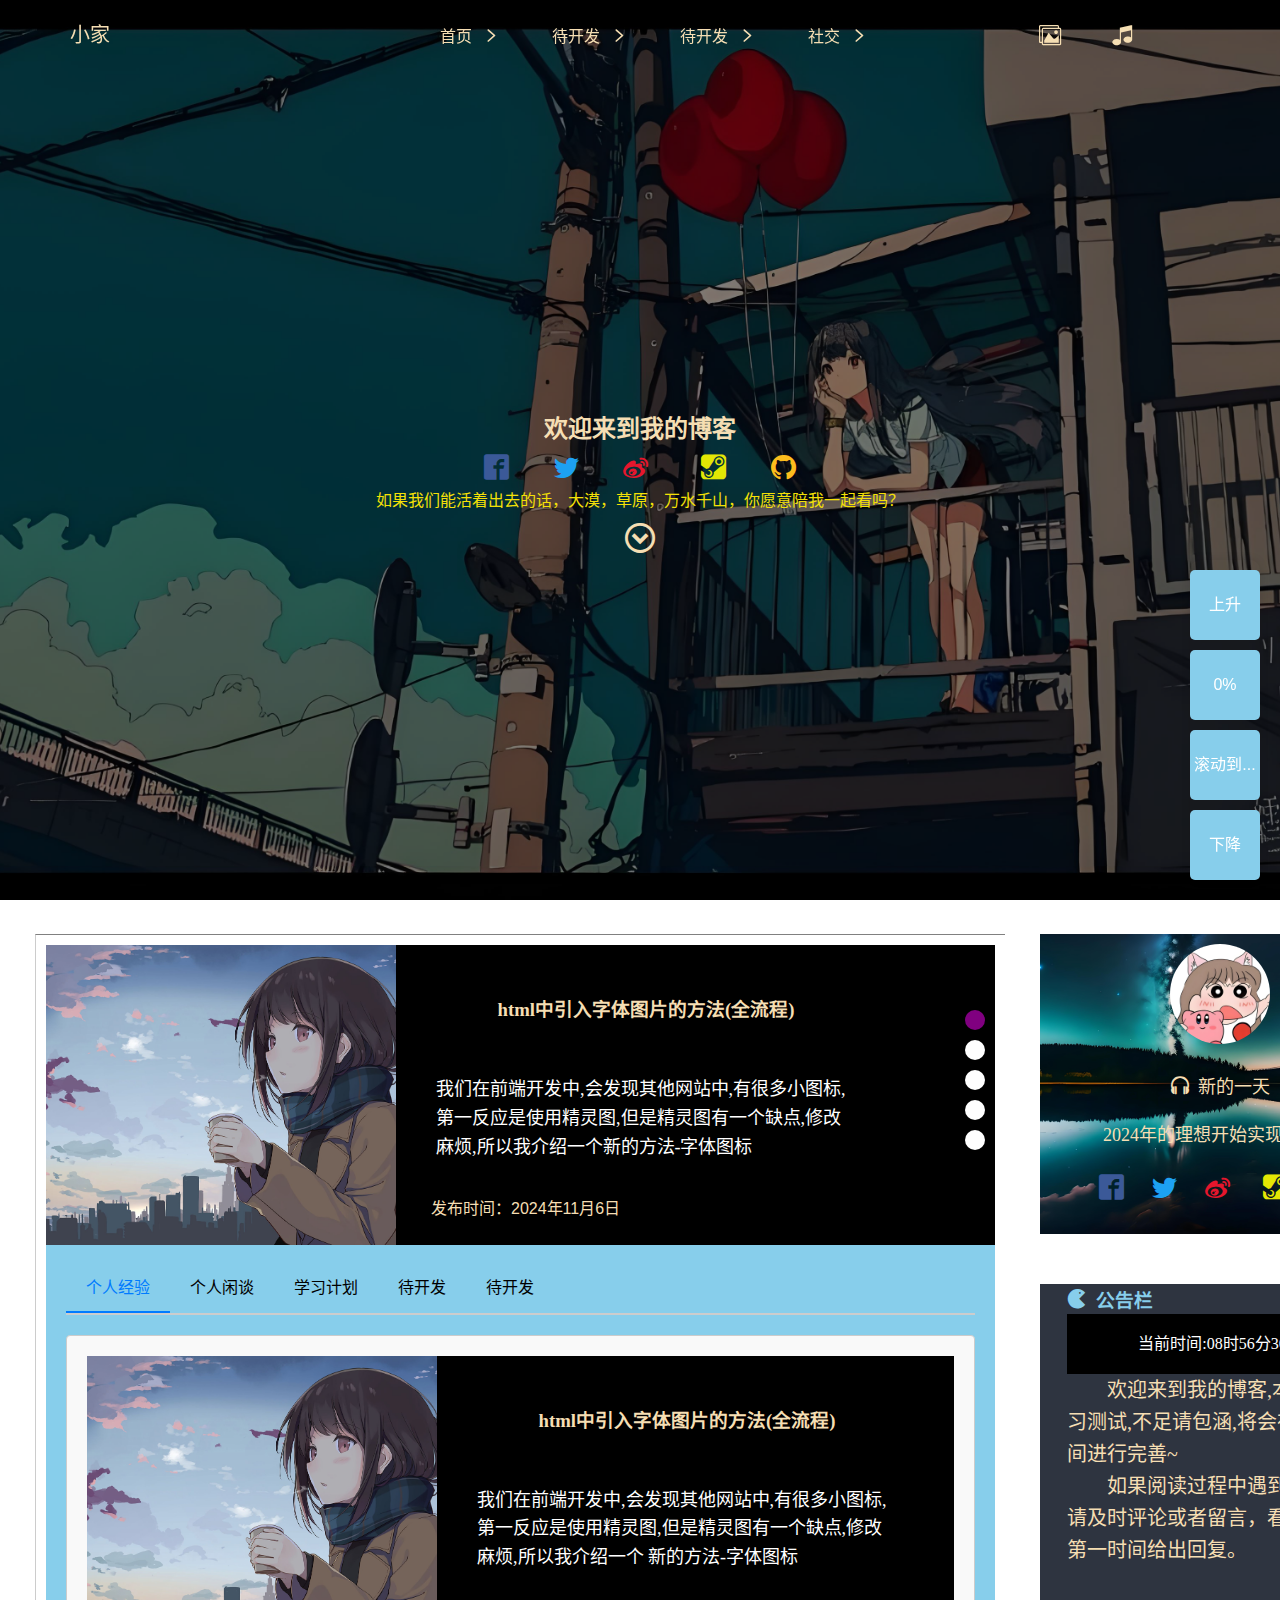
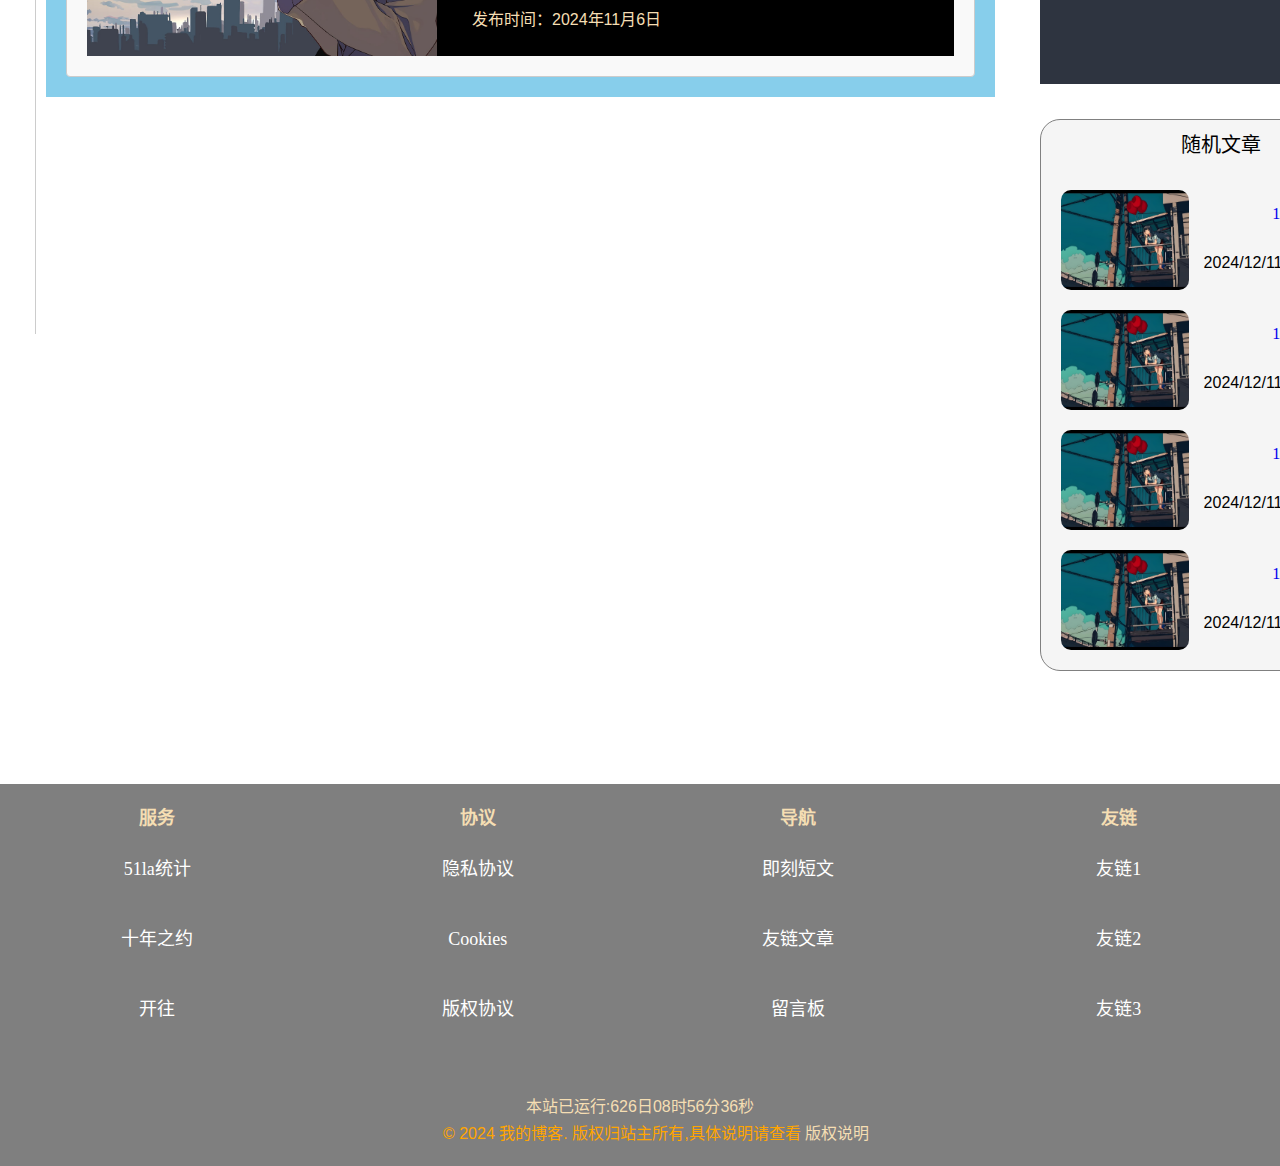
==== html/index.html @ 5d08dc05 "Add files via upload" ====
<!DOCTYPE html>
<html lang="zh-CN">

<head>
  <meta charset="UTF-8">
  <meta name="viewport" content="width=device-width, initial-scale=1.0">
  <title class="headerContent">个人博客</title>
  <link rel="stylesheet" href="/css/styles.css">
  <!-- 引入公共样式 -->
  <link rel="stylesheet" href="/css/common.css">
  <!-- 引入初始化样式 -->
  <link rel="stylesheet" href="/css/Initialize.css">
  <!-- 引入网站小图标 -->
  <link rel="icon" href="/dragon.ico">
  <style>
    .box {
      display: flex;
      width: 1100px;
      height: 300px;
      background-color: transparent;
      /* 添加了背景色以区分整个box */
      padding: 10px;
      margin-top: 50px;
      /* 确保padding不影响整体宽度 */
      box-sizing: border-box;
      /* 超过部分不显示 */
      overflow: hidden;
    }

    .content {
      width: 55%;
      /* 剩余宽度 */
      height: 100%;
      padding: 10px;
      box-sizing: border-box;
      background: rgba(255, 255, 255, 0.3);
      /* 添加了背景色以区分内容区域 */
      border-left: 1px solid #ccc;
      /* 添加左边框以分隔图片和内容 */
    }

    .content-header {
      font-size: 1.5em;
      font-weight: bold;
      margin: 20px 0;
      text-align: center;
    }

    .content-text {
      font-size: 1em;
      line-height: 1.5;
      margin: 35px 0;
    }

    .content-time {
      font-size: 15px;
      color: wheat;
    }

    /* 中心区域 */
    .main {
      margin: 0 20px;
      height: 1000px;
    }

    /* 左侧内容区域 */
    .main .content {
      float: left;
      width: 970px;
      /* background-color: skyblue; */
      border-top: 1px solid gray;
      margin: 50px 15px;
    }

    /* 轮播图样式 */
    .content .banner {
      position: relative;
      height: 300px;
      background-color: black;
    }

    /* tab栏切换 */
    .select_item {
      height: 300px;
      background-color: skyblue;
    }

    .select_item .item {
      height: 50px;
      background-color: pink;
    }

    .select_item .item_content {
      position: absolute;
      height: 250px;
      background-color: rebeccapurple;
    }

    .select_item .item ul li {
      padding: 0 70px;
      height: 50px;
      line-height: 50px;
    }

    .select_item .item ul li:hover {
      background-color: skyblue;
    }

    /* 鼠标经过时,图片缩放 */
    .banner:hover #banner_img {
      transform: scale(1.1);
    }

    .banner #banner_img {
      transition: all 0.5s;
    }

    #banner-link {
      display: block;
      float: left;
      width: 350px;
      height: 100%;
      overflow: hidden;
    }

    .content .banner a img {
      width: 100%;
      height: 100%;
      object-fit: cover;
    }

    .banner_content {
      float: left;
      width: 500px;
      height: 100%;
    }

    .banner ul {
      position: absolute;
      right: 10px;
      top: 55px;
    }

    .banner ul li {
      display: block;
      width: 20px;
      height: 20px;
      border-radius: 50%;
      background-color: #fff;
      margin: 10px 0;
      cursor: pointer;
    }

    .banner_content h3 {
      color: wheat;
      font-family: '微软雅黑';
      text-align: center;
      margin-top: 30px;
      padding: 20px 0;
    }

    .banner_content .p {
      font-family: '楷体';
      font-size: 18px;
      color: #fff;
      margin: 10px 20px;
      padding: 20px;
    }

    .banner_content .date {
      color: wheat;
      margin: -10px 20px;
      padding: 15px;
    }

    .banner .active {
      background-color: purple;
    }
  </style>
</head>

<body>
  <!-- 头部导航区域 -->
  <header>
    <div class="home"><a href="#">小家</a></div>
    <div class="nav_banner">这是导航条</div>
    <div class="container">
      <ul>
        <li class="dropdown1">
          <a href="#" class="dropbtn1">首页</a>
        </li>
        <li class="dropdown2">
          <a href="#" class="dropbtn2">待开发</a>
          <div class="dropdown-content2">
            <a href="#">照片馆</a>
            <a href="#">Link 2</a>
            <a href="#">Link 3</a>
          </div>
        </li>
        <li class="dropdown3">
          <a href="#" class="dropbtn3">待开发</a>
          <div class="dropdown-content3">
            <a href="/html/未完成工程/歌词.html">音乐</a>
            <a href="#">Link 2</a>
            <a href="#">Link 3</a>
          </div>
        </li>
        <li class="dropdown4">
          <a href="#" class="dropbtn4">社交</a>
          <div class="dropdown-content4">
            <a href="/html/网站收藏.html">网页资源</a>
            <a href="/html/笔记.html">实况记录</a>
            <a href="#">Link 3</a>
          </div>
        </li>
      </ul>
      <!-- 导航栏功能专区 -->
      <div class="user_function">
        <ul>
          <li id="openPopup"></li>
          <li id="music"></li>
        </ul>
      </div>
    </div>

  </header>
  <!-- 弹框HTML -->
  <div id="welcomePopup" class="popup">
    <div class="popup-content">
      <span class="close-btn" onclick="closePopup()">&times;</span>
      <h2>欢迎进入我的网站！</h2>
      <p>感谢您访问我的网站，希望您能有一个愉快的体验。</p>
    </div>
  </div>
  <!-- 打印机效果区域 -->
  <section id="home" class="hero">
    <div class="container">
      <h2>欢迎来到我的博客</h2>
      <!-- 个人网站链接 -->
      <div class="web_address">
        <a href="/html/文章.html" title="脸书" target="_blank" style="color:#3B5998 ;"></a>
        <a href="#" title="推特" style="color: #1DA1F2;"> </a>
        <a href="#" title="微博" style="color: #E6162D">  </a>
        <a href="#" title="steam" style="color: #e3e704;"> </a>
        <a href="#" title="github" style="color: #fcbd1d;"> </a>
      </div>
      <div class="print">如果我们能活着出去的话，大漠，草原，万水千山，你愿意陪我一起看吗？</div>
    </div>
    <div class="bottom_button"><a href="#posts"></a></div>
  </section>

  <!-- 弹窗效果区域 -->
  <div class="popBox" id="popBox">

    <div class="popNav">
      网站自定义效果
      <ul>
        <a href="#" id="closePopup">X</a>
        <div id="resizeHandle" class="resize-handle"></div>
      </ul>
    </div>
    <div class="popContent">
      <div class="backgroundPop">
        <div class="title draggable">
          二次元
          <a href="#" id="closeSection">X</a>
          <a href="#" id="openSection" style=" margin: 0 50px;">+</a>
        </div>
        <ul class="content1">
          <li><img src="/img/background9.jpg" alt="背景9"></li>
          <li><img src="/img/background3.jpg" alt="背景3"></li>
          <li><img src="/img/background5.jpg" alt="背景5"></li>
          <li><img src="/img/background7.jpg" alt="背景7"></li>
          <li><img src="/img/background10.jpg" alt="背景10"></li>
          <li><img src="/img/background2.jpg" alt="背景2"></li>
        </ul>
      </div>
    </div>
  </div>

  <!-- 主要内容区域 -->
  <section class="main_content">
    <!-- 个人头像区域 -->
    <div id="posts" class="main w">
      <div class="content">
        <!-- 轮播图 -->
        <div class="banner">
          <!-- 左侧图片区域 -->
          <a href="/html/引入字体图标的方法.html" id="banner-link">
            <img src="/img/background3.jpg" alt="Initial Image" id="banner_img">
          </a>
          <!-- 右侧内容区域 -->
          <div class="banner_content">
            <a href="/html/引入字体图标的方法.html" id="a-link">
              <h3>html中引入字体图片的方法(全流程)</h3>
            </a>
            <div class="p">
              我们在前端开发中,会发现其他网站中,有很多小图标,第一反应是使用精灵图,但是精灵图有一个缺点,修改麻烦,所以我介绍一个
              新的方法-字体图标</div>
            <div class="date">发布时间：2024年11月6日</div>
          </div>

          <!-- 轮播图小圆点 -->
          <ul>
            <li class="active"></li>
            <li></li>
            <li></li>
            <li></li>
            <li></li>
          </ul>
        </div>
        <!-- tab栏切换 -->
        <div class="tab-container">
          <div class="tab-scroll" id="tabScroll">
            <div class="tab-item active" data-content="1">个人经验</div>
            <div class="tab-item" data-content="2">个人闲谈</div>
            <div class="tab-item" data-content="3">学习计划</div>
            <div class="tab-item" data-content="4">待开发</div>
            <div class="tab-item" data-content="5">待开发</div>
          </div>
          <div class="tab-content-container">
            <div class="tab-content active" id="content-1">
              <div class="banner">
                <a href="/html/引入字体图标的方法.html" id="banner-link">
                  <img src="/img/background3.jpg" alt="Initial Image" id="banner_img">
                </a>
                <!-- 右侧内容区域 -->
                <div class="banner_content">
                  <a href="/html/引入字体图标的方法.html" id="a-link">
                    <h3>html中引入字体图片的方法(全流程)</h3>
                  </a>
                  <div class="p">
                    我们在前端开发中,会发现其他网站中,有很多小图标,第一反应是使用精灵图,但是精灵图有一个缺点,修改麻烦,所以我介绍一个
                    新的方法-字体图标</div>
                  <div class="date">发布时间：2024年11月6日</div>
                </div>
              </div>
            </div>
            <div class="tab-content" id="content-2">
              <div class="banner">
                <a href="/html/引入字体图标的方法.html" id="banner-link">
                  <img src="/img/background3.jpg" alt="Initial Image" id="banner_img">
                </a>
                <!-- 右侧内容区域 -->
                <div class="banner_content">
                  <a href="/html/引入字体图标的方法.html" id="a-link">
                    <h3>html中引入字体图片的方法(全流程)</h3>
                  </a>
                  <div class="p">
                    我们在前端开发中,会发现其他网站中,有很多小图标,第一反应是使用精灵图,但是精灵图有一个缺点,修改麻烦,所以我介绍一个
                    新的方法-字体图标</div>
                  <div class="date">发布时间：2024年11月6日</div>
                </div>
              </div>
            </div>
            <div class="tab-content" id="content-3">

              <div class="banner">
                <a href="/html/引入字体图标的方法.html" id="banner-link">
                  <img src="/img/background3.jpg" alt="Initial Image" id="banner_img">
                </a>
                <!-- 右侧内容区域 -->
                <div class="banner_content">
                  <a href="/html/引入字体图标的方法.html" id="a-link">
                    <h3>html中引入字体图片的方法(全流程)</h3>
                  </a>
                  <div class="p">
                    我们在前端开发中,会发现其他网站中,有很多小图标,第一反应是使用精灵图,但是精灵图有一个缺点,修改麻烦,所以我介绍一个
                    新的方法-字体图标</div>
                  <div class="date">发布时间：2024年11月6日</div>
                </div>
              </div>

            </div>
            <div class="tab-content" id="content-4">这是选项卡4的内容</div>
            <div class="tab-content" id="content-5">这是选项卡5的内容</div>
          </div>
        </div>
      </div>

      <!-- 个人头像 -->
      <div class="user">
        <div class="box1">
          <img src="/img/头像.jpg" alt="" id="img1">
          <h3>&nbsp;新的一天</h3>
          <h3>2024年的理想开始实现了吗？</h3>
          <div class="web_address">
            <a href="/html/文章.html" title="脸书" target="_blank" style="color:#3B5998 ;"></a>
            <a href="#" title="推特" style="color: #1DA1F2;"> </a>
            <a href="#" title="微博" style="color: #E6162D">  </a>
            <a href="#" title="steam" style="color: #e3e704;"> </a>
            <a href="#" title="github" style="color: #fcbd1d;"> </a>
          </div>

        </div>
        <!-- 通知来访者的信息 -->
        <div class="box2">
          <h3 style="color: skyblue;">公告栏</h3>
          <div class="date1"></div>
          <p>欢迎来到我的博客,本站属于学习测试,不足请包涵,将会在空闲时间进行完善~</p>
          <p>如果阅读过程中遇到了问题，请及时评论或者留言，看到了会在第一时间给出回复。</p>
        </div>

        <!-- 随机文章区域 -->
        <div class="randomBox">
          <div class="title">随机文章</div>
          <div class="article">
            <a href="#"><img src="/img/background9.jpg" alt=""></a>
            <div class="message">
              <a href="#">
                123</a>
              <div class="time">2024/12/11</div>
            </div>
          </div>

          <div class="article">
            <a href="#"><img src="/img/background9.jpg" alt=""></a>
            <div class="message">
              <a href="#">
                123</a>
              <div class="time">2024/12/11</div>
            </div>
          </div>

          <div class="article">
            <a href="#"><img src="/img/background9.jpg" alt=""></a>
            <div class="message">
              <a href="#">
                123</a>
              <div class="time">2024/12/11</div>
            </div>
          </div>


          <div class="article">
            <a href="#"><img src="/img/background9.jpg" alt=""></a>
            <div class="message">
              <a href="#">
                123</a>
              <div class="time">2024/12/11</div>
            </div>
          </div>

        </div>
      </div>
  </section>


  <!-- 联系区域 -->
  <!-- <section id="contact" class="contact">
    <div class="container">
      <h2>联系我</h2>
      <form id="contact-form">
        <label for="name">姓名:</label>
        <input type="text" id="name" name="name" required>

        <label for="email">邮箱:</label>
        <input type="email" id="email" name="email" required>

        <label for="message">留言:</label>
        <textarea id="message" name="message" required></textarea>

        <button type="submit">提交</button>
      </form>
    </div>
  </section> -->

  <!-- 小熊雪山奔跑 -->
  <!-- <section class="bear_mountain">
    <div class="bear">
    </div>
  </section> -->


  <footer>
    <!-- 友情链接(未开工) -->
    <div class="footerNav">
      <!-- 1.服务区 -->
      <div class="severGroup">
        <div class="title">服务</div>
        <ul>
          <li><a href="#">51la统计</a></li>
          <li><a href="#">十年之约</a></li>
          <li><a href="#">开往</a></li>
        </ul>
      </div>
      <!-- 2. -->
      <div class="severGroup">
        <div class="title">协议</div>
        <ul>
          <li><a href="#">隐私协议</a></li>
          <li><a href="#"> Cookies</a></li>
          <li><a href="#">版权协议</a></li>
        </ul>
      </div>
      <!-- 3. -->
      <div class="severGroup">
        <div class="title">导航</div>
        <ul>
          <li><a href="#">即刻短文</a></li>
          <li><a href="#">友链文章</a></li>
          <li><a href="#">留言板</a></li>
        </ul>
      </div>
      <!-- 4. -->
      <div class="severGroup">
        <div class="title">友链</div>
        <ul>
          <li><a href="#">友链1</a></li>
          <li><a href="#">友链2</a></li>
          <li><a href="#">友链3</a></li>
        </ul>
      </div>
    </div>

    <div class="date2" style="color: wheat;"></div>
    <div class="container">
      <p>&copy; 2024 我的博客. 版权归站主所有,具体说明请查看
        <a href="/html/版权说明.html" style="text-decoration: none; color: wheat;">版权说明</a>
      </p>
      <!-- 添加电梯效果 -->
      <ul class="elevator">
        <li class="rise" onclick="scrollToTop()">上升</li>
        <li id="scroll-percentage">0%</li>
        <li class="percent" onclick="scrollToPercent(50)">滚动到...</li>
        <li class="drop" onclick="scrollToBottom()">下降</li>
      </ul>

    </div>
  </footer>
  <script src="/js/scripts.js"></script>
  <script src="/js/main.js"></script>
</body>

</html>
---- css/styles.css ----
/* 
   fixed会浮空,下面的标准流会挤掉之前的位置
   sticky也会浮空,但不会丢失位置
*/
/* 字体动画效果 */
@keyframes font {
  0% {
    width: 0;
  }

  100% {
    width: 560px;
  }
}

/* 打印机效果区域 */
.hero {
  /* background: url(/img/background10.jpg)no-repeat center center; */
  color: wheat;
  background-color: rgba(0, 0, 0, 0.5);
  text-align: center;
  background-size: cover;
  padding: 340px 0;
}

.container .print {
  overflow: hidden;
  width: 560px;
  background-color: transparent;
  color: rgb(244, 224, 7);
  margin: 0 auto;
  /* 强制一行显示 */
  white-space: nowrap;
  /* steps(完成动画需要的步数),有了steps就不要写ease或者linear */
  animation: font 6s steps(31) infinite alternate;
}


.web_address a {
  /* 声明字体图标-搜索 */
  font-family: 'icomoon';
  font-size: 25px;
  padding: 5px 20px;
  cursor: pointer;
  transition: all 0.6s;
}

/* 鼠标经过字体图标时的效果
1.web_address a:hover  :鼠标经过后才会有效果
2.web_address:hover a:鼠标经过后,所有的a标签都会有效果
*/
.web_address a:hover {
  font-size: 30px;
}


/* 下拉按钮 */
.bottom_button {
  width: 100%;
  height: 30px;
  text-align: center;

}

@keyframes run {
  0% {}

  50% {
    transform: translateY(40px)
  }

  100% {
    transform: translateY(60px);
  }
}

.bottom_button a {
  /* 声明字体图标-下拉按钮 */
  font-family: 'icomoon';
  font-size: 30px;
  color: wheat;
  display: inline-block;
  transition: all .1s;
  animation: run 5s linear infinite forwards alternate;
}

.posts {
  padding: 20px;
  /* 缓解首页资源加载的卡顿问题 */
  opacity: 0;
}

.contact {
  padding: 20px;
}

.posts article {
  background: #f4f4f4;
  margin-bottom: 20px;
  padding: 15px;
  border-radius: 5px;
}

.posts article:hover {
  background: skyblue;
  /* 添加鼠标过渡效果 */
  transition: all 0.8s;
}

.posts .read-more {
  display: inline-block;
  margin-top: 10px;
  color: #77B1E5;
  text-decoration: none;
}

/* 清除footer上方的浮动效果 */
.contact {
  clear: both;
}

.contact form {
  margin-top: 20px;
}

.contact label {
  display: block;
  margin-top: 10px;
}

.contact input,
.contact textarea {
  width: 100%;
  padding: 10px;
  margin-top: 5px;
  border-radius: 5px;
  border: 1px solid #ccc;
}

.contact button {
  padding: 10px 20px;
  background: #77B1E5;
  color: #fff;
  border: none;
  border-radius: 5px;
  cursor: pointer;
}

/* 弹框样式 */
.popup {
  position: fixed;
  top: 0;
  left: 50%;
  transform: translateX(-50%);
  width: 100%;
  /* padding: 20px; */
  background-color: rgba(8, 135, 214, 1);
  color: #fff;
  box-shadow: 0 4px 8px rgba(0, 0, 0, 0.3);
  border-radius: 8px;
  opacity: 0;
  visibility: hidden;
  transition: opacity 0.5s ease-in-out, transform 0.5s ease-in-out;
  z-index: 1000;
  /* 确保弹框在最上层 */
}

.popup.show {
  opacity: 1;
  visibility: visible;
  transition: opacity 0.5s ease-in-out, transform 0.5s ease-in-out;
  /* 从顶部弹出 */
}

.popup-content {
  text-align: center;
}

.close-btn {
  position: absolute;
  top: 10px;
  right: 10px;
  font-size: 24px;
  cursor: pointer;
}

/* tab栏切换 */
.tab-container {
  width: 100%;
  max-width: 1000px;
  margin: 0 auto;
  padding: 20px;
  box-sizing: border-box;
  background-color: skyblue;
}

.tab-scroll {
  display: flex;
  overflow-x: auto;
  white-space: nowrap;
  border-bottom: 2px solid #ccc;
  margin-bottom: 20px;
}

.tab-item {
  padding: 10px 20px;
  cursor: pointer;
  border-bottom: 2px solid transparent;
  transition: border-color 0.3s ease;
}

.tab-item.active {
  border-bottom-color: #007bff;
  color: #007bff;
}

.tab-content-container {
  position: relative;
}

.tab-content {
  display: none;
  padding: 20px;
  border: 1px solid #ccc;
  border-radius: 4px;
  background-color: #f9f9f9;
}

.tab-content.active {
  display: block;
}

/* 中心区域设置高度,防止浮动 */

.main_content {
  height: 1500px;
}


/* 主页底部导航 */
.footerNav {
  margin-bottom: 50px;
}

.severGroup {
  display: inline-block;
  width: 25%;
  height: 100%;
  /* 消除中间的缝隙效果 */
  margin-left: -4px;
  text-align: center;
}

.severGroup .title {
  height: 30px;
  color: wheat;
  font-weight: 700;
  font-size: 18px;
}

.severGroup ul li {
  width: 80px;
  height: 70px;
  list-style: none;
  margin: 0 auto;
  line-height: 70px;
  /* 阻止全局小li的影响 */
  display: block;
}

.severGroup ul li a {
  color: white;
  font-family: '楷体';
  font-size: 18px;
}
---- css/common.css ----
.container {
  position: relative;
  width: 80%;
  margin: 0 auto;
  /* overflow: hidden; */
}

/* 版心样式 */
.w {
  width: 1380px;
}

p {
  text-indent: 2em;
}

/* 字体图标样式 */
@font-face {
  font-family: 'icomoon';
  src: url('../html/fonts/icomoon.eot?i9lvad');
  src: url('../html/fonts/icomoon.eot?i9lvad#iefix') format('embedded-opentype'),
    url('../html/fonts/icomoon.ttf?i9lvad') format('truetype'),
    url('../html/fonts/icomoon.woff?i9lvad') format('woff'),
    url('../html/fonts/icomoon.svg?i9lvad#icomoon') format('svg');
  font-weight: normal;
  font-style: normal;
  font-display: block;
}

body {
  font-family: Arial, sans-serif;
  line-height: 1.6;
  /* fixed表示背景图片相对于视口固定 */
  background: url(/img/background9.jpg)no-repeat center center fixed;
  background-size: cover;
  margin: 0;
  font-family: Arial, sans-serif;
  /* 防止水平滚动条 */
  overflow-x: hidden;
}

/* 头部导航区域 */
header {
  position: sticky;
  top: 0;
  z-index: 1000;
  background: rgba(0, 0, 0, 0.5);
  color: #fff;
  width: 100%;
  height: 70px;
  line-height: 70px;
  text-align: center;
  font-family: 'icomoon';
}

/* 功能按钮 */
header .user_function {
  color: wheat;
  position: absolute;
  right: 0;
  top: 0;

  font-size: 20px;
  cursor: pointer;
}

/* 首页伪元素小图标样式 */
/* li:first-child a::before {
  content: '';
  color: orchid;
  font-size: 17px;
  transition: all 0.5s;
} */

li:first-child:hover a::before {
  font-size: 19px;
}

header a {
  color: wheat;
  text-decoration: none;
  text-transform: uppercase;
  font-size: 16px;
  padding: 16px;
}

/* 顶部左侧样式 */
header .home {
  position: absolute;
  width: 80px;
  left: 50px;
  top: 0;
  transition: all 0.5s;
}

header .home a {
  font-family: '楷体';
  font-size: 20px;
}

header ul {
  padding: 0;
  list-style: none;
}

header li {
  padding: 0 20px 0 20px;
}

/* 二级菜单的样式*/
div[class^='dropdown-content'] {
  display: none;
  position: absolute;
  border-radius: 15px;
  border: 2px solid skyblue;
  background-color: #f9f9f9;
  width: 270px;
  background-color: wheat;
  margin: 0 -100px;
  /* 设置阴影效果 */
  box-shadow: 0px 8px 16px 0px rgba(0, 0, 0, 0.2);
  z-index: 100;
  text-align: center;
}


/* 设置二级菜单内a标签的样式 */
div[class^='dropdown-content'] a {
  color: black;
  padding: 0 10px;
  text-decoration: none;
  /* 转换为行内块元素 */
  display: inline-block;
  /* display: block; */
}

/* 鼠标经过后，div内的a标签的变化 */
div[class^='dropdown-content'] a:hover {
  background-color: skyblue;
}

/* 鼠标经过盒子的时候，让它可以显示 */
li[class^='dropdown']:hover div[class^='dropdown-content'] {
  display: block;
}

li[class^='dropdown']:hover {
  border-bottom: 3px solid skyblue;
}

/* 给导航标签添加字体图标 */
header a[class^='dropbtn']::after {
  content: '\ea50';
  font-size: 20px;
  position: absolute;
  font-size: 25px;
  /* 旋转90度 */
  transform: rotate(90deg);
  transition: all 0.5s;
}

/* 给导航标签的字体图标添加旋转效果 */
header a[class^='dropbtn']:hover::after {
  transform: rotate(180deg);
}

/* 主页底部样式 */
footer {
  background: rgba(0, 0, 0, 0.5);
  color: orange;
  text-align: center;
  padding: 20px 0;
}


.footer {
  background-color: rgba(255, 255, 255, 0.4);
  color: #fff;
  text-align: center;
  padding: 20px 110px;
}

.close-btn {
  position: absolute;
  top: 10px;
  right: 10px;
  font-size: 24px;
  cursor: pointer;
}

/* 小熊奔跑动画 */
@keyframes bear {
  0% {
    background-position: 0 0;
  }

  100% {
    background-position: -1184px 0;
  }
}

/* 小熊从左边到中间的移动 */
@keyframes move {
  0% {
    left: 0;
  }

  100% {
    left: 50%;
    /* 小熊超过了宽度的一半 */
    transform: translateX(-50%);
  }
}

/* 雪山的动画 */
@keyframes mountain {

  0% {
    background-position: 0 0;
  }

  100% {
    background-position: -1600px 0;
  }
}

.bear_mountain {
  width: 1600px;
  height: 100px;
  background: url(/img/雪山背景.png)repeat-x;
  animation: mountain 10s linear forwards infinite;
}

.bear_mountain .bear {
  position: absolute;
  width: 148px;
  height: 74px;
  background: url(/img/奔跑的小熊1.png) no-repeat;
  animation: bear .5s steps(8) infinite, move 5s forwards
}

/* 左右文章内容的跳转 */
.bottom_nav {
  /* width: 1200px; */
  height: 200px;
}


div a[class$='_page'] {
  position: relative;
  display: block;
  overflow: hidden;
  float: left;
  text-align: center;
  width: 600px;
  height: 200px;
}

div a[class$='_page'] img {
  width: 100%;
  height: 100%;
  object-fit: cover;
  transition: all 0.3s;
}

div a[class$='_page']:hover img {
  transform: scale(1.1);
}


div a[class$='_page'] .label,
.info {
  position: absolute;
  display: block;
  line-height: 50px;
  width: 100%;
  height: 50px;
  top: 50px;
}

div a[class$='_page'] .label {
  margin-top: 50px;
}

.block {
  position: absolute;
  top: 0;
  background-color: rgba(0, 0, 0, 0.5);
  width: 600px;
  height: 250px;
  opacity: 1;
}

.block:hover {
  /* 设置透明度 */
  opacity: 0;
}



/* 右侧边栏样式 */
.main .user {
  margin-top: 50px;
  float: right;
  width: 360px;
  height: 400px;
  /* margin-: 40px; */
}

/* 个人头像样式1 */
.box1 {
  font-family: 'icomoon';
  height: 300px;
  /* background-color: black; */
  background: url(/img/图片2.jpg) no-repeat center center;
  background-size: cover;
  text-align: center;
}

.box1 h3 {
  margin: 20px 0;
  font-weight: 400;
  font-size: 18px;
  color: wheat;
}

/* 社交图标的样式 */
.box1 a {
  padding: 0 10px;
}

/* 个人头像样式 */
.user #img1 {
  width: 100px;
  height: 100px;
  margin-top: 10px;
  border-radius: 50%;
  transition: all 0.5s;
}

.user img:hover {
  transform: rotate(360deg);
}



.box2 {
  font-family: 'icomoon';
  margin-top: 50px;
  width: 361px;
  height: 400px;
  background-color: #2e3440;
  padding: 0 27px;
  transition: all 2s;
}

.box2 h3::before {
  content: '';
  padding-right: 10px;
}

.box2 p {
  font-family: "STKaiti";
  color: wheat;
  font-size: 20px;
}

/* 用户区域时间 */
.box2 .date1 {
  text-align: center;
  height: 60px;
  line-height: 60px;
  color: white;
  background-color: black;
  font-family: '楷体';
}

.nav_banner {
  position: absolute;
  top: 0;
  left: 0;
  width: 100%;
  height: 70px;
  transform: translateY(-70px);
  transition: all 0.5s;
  background-color: skyblue;
}

/* 更换背景 */
.popBox {
  width: 750px;
  height: 450px;
  display: none;
  position: absolute;
  top: 50%;
  left: 50%;
  transform: translate(-50%, -50%);
  box-shadow: 0 2px 10px rgba(0, 0, 0, 0.1);
  z-index: 1000;
  resize: both;
  overflow: auto;
}

.popNav {
  height: 50px;
  background-color: palegoldenrod;
  line-height: 50px;
  position: relative;
  padding: 0 10px;
  cursor: move;
}

.popNav ul {
  position: absolute;
  top: 0;
  right: 0;
}

.popNav ul a {
  margin: 0 10px;
  color: black;
}

.popContent {
  height: calc(100% - 50px);
  /* 纵向滚动条 */
  overflow-y: auto;
}

.backgroundPop .title {
  height: 50px;
  line-height: 50px;
  background-color: saddlebrown;
  padding: 0 20px;
  position: relative;
}

.backgroundPop .title a {
  position: absolute;
  top: 0;
  right: 20px;
  color: white;
}

.backgroundPop ul li {
  display: inline-block;
  width: 180px;
  height: 150px;
  background-color: #f0f0f0;
  margin: 0 20px 20px 30px;
  cursor: pointer;
  text-align: center;
}

.content1 {
  border: 1px solid skyblue;
}

.backgroundPop ul li img {
  width: 100%;
  height: 100%;
  border-radius: 15px;
  object-fit: cover;
}

.selected {
  border: 2px solid red;
}

/* 电梯样式 */
.elevator {
  position: fixed;
  right: 20px;
  bottom: 20px;
  display: flex;
  flex-direction: column;
  align-items: flex-end;
  background-color: transparent;
  padding: 0;
  border-radius: 10px;
  box-shadow: 0 0 10px rgba(0, 0, 0, 0.1);
}

.elevator li {
  width: 70px;
  height: 70px;
  line-height: 70px;
  list-style: none;
  text-align: center;
  background-color: skyblue;
  color: white;
  cursor: pointer;
  margin-top: 10px;
  border-radius: 5px;
  transition: background-color 0.3s ease;
}

.elevator li:hover {
  background-color: steelblue;
}


/* 随机文章区域样式 */
.randomBox {
  width: 361px;
  background-color: whitesmoke;
  border: 1px solid gray;
  margin-top: 35px;
  border-radius: 20px;
}

.randomBox .title {
  height: 50px;
  line-height: 50px;
  text-align: center;
  font-family: '楷体';
  font-size: 20px;
}

.randomBox .article {
  height: 100px;
  margin: 20px
}

.randomBox .article a {
  display: inline-block;
  width: 40%;
  height: 100%;
}

.randomBox .article a img {
  width: 100%;
  height: 100%;
  border-radius: 10px;
  object-fit: cover;
}

.randomBox .article .message {
  width: 60%;
  height: 100%;
  float: right;
  clear: both;
}

.randomBox .article .message a {
  width: 100%;
  height: 20px;
  margin: 10px 0;
  text-align: center;
}

.randomBox .article .message .time {
  width: 100%;
  height: 20px;
  margin: 20px 15px;
}
---- css/Initialize.css ----
* {
  margin: 0;
  padding: 0;
  box-sizing: border-box;
}

a {
  font-family: 'icomoon';
  text-decoration: none;
  cursor: pointer;
}

li {
  list-style: none;
  display: inline-block;
}
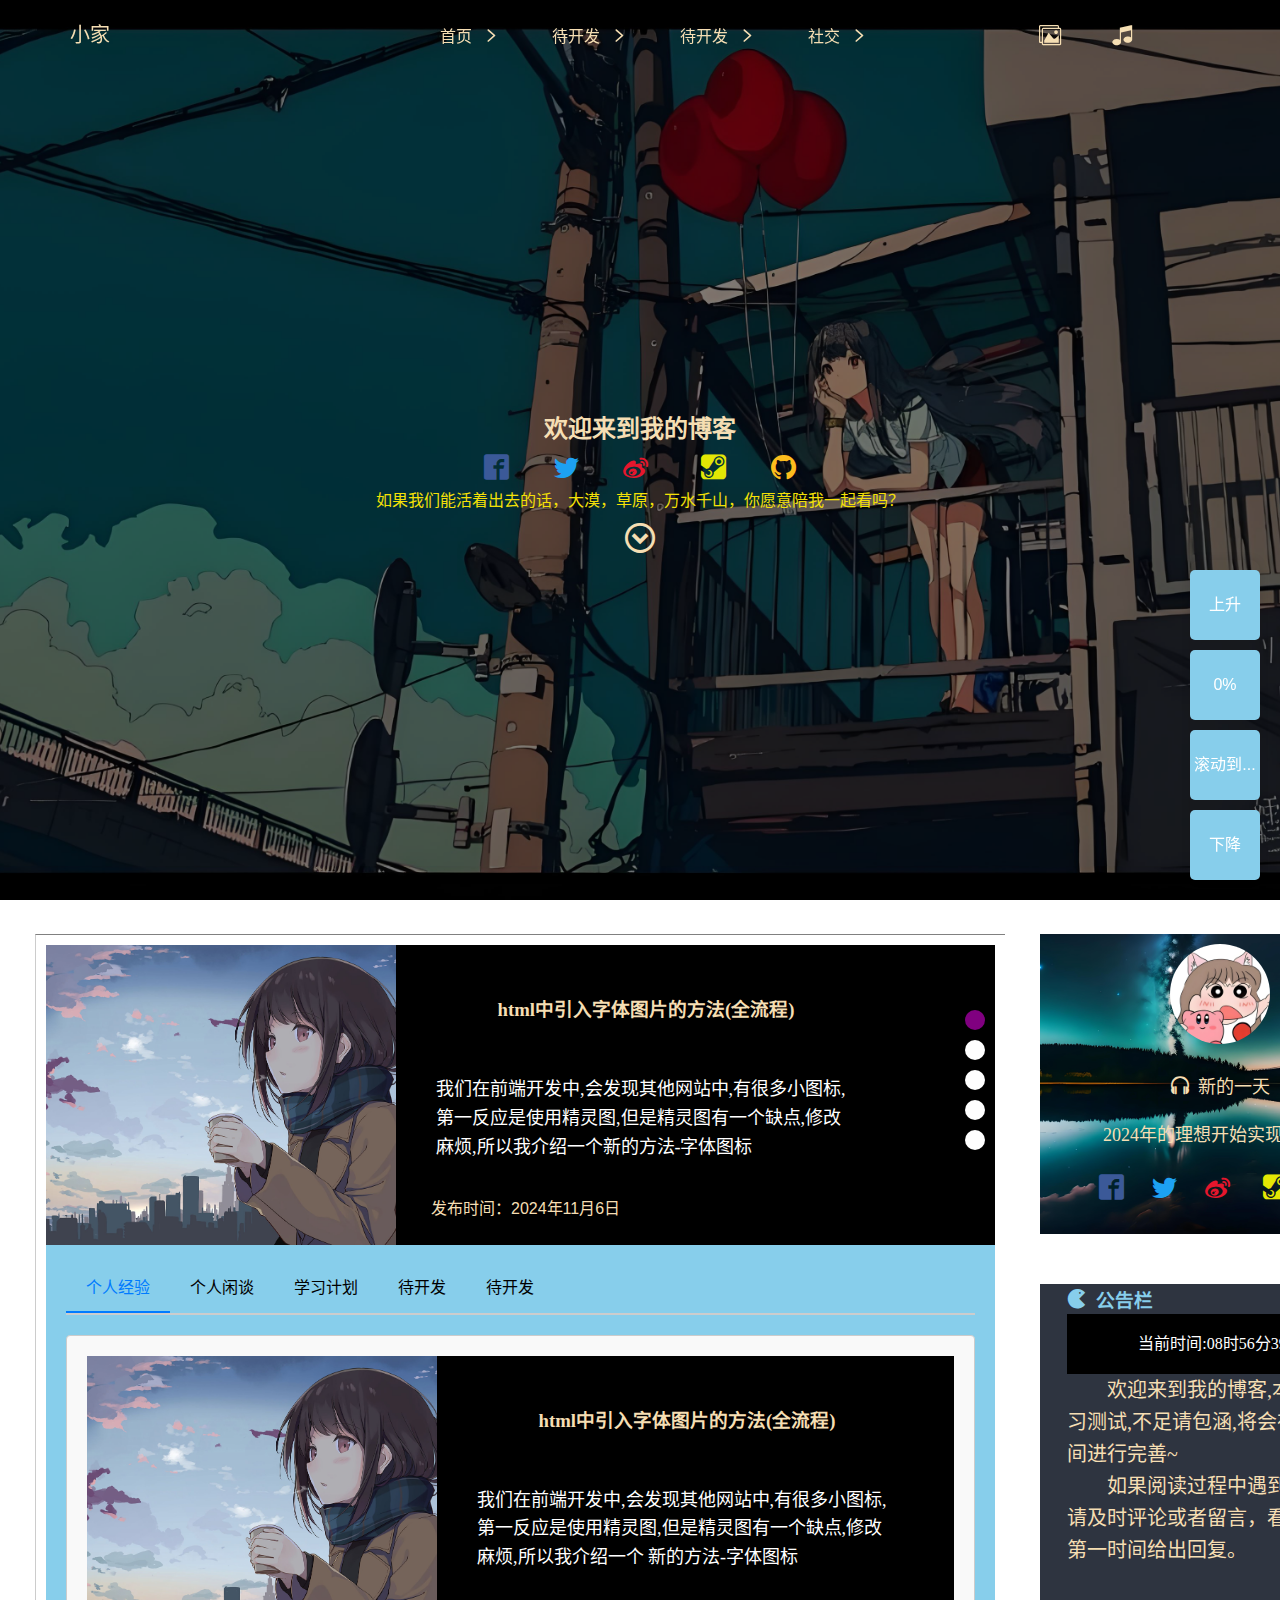
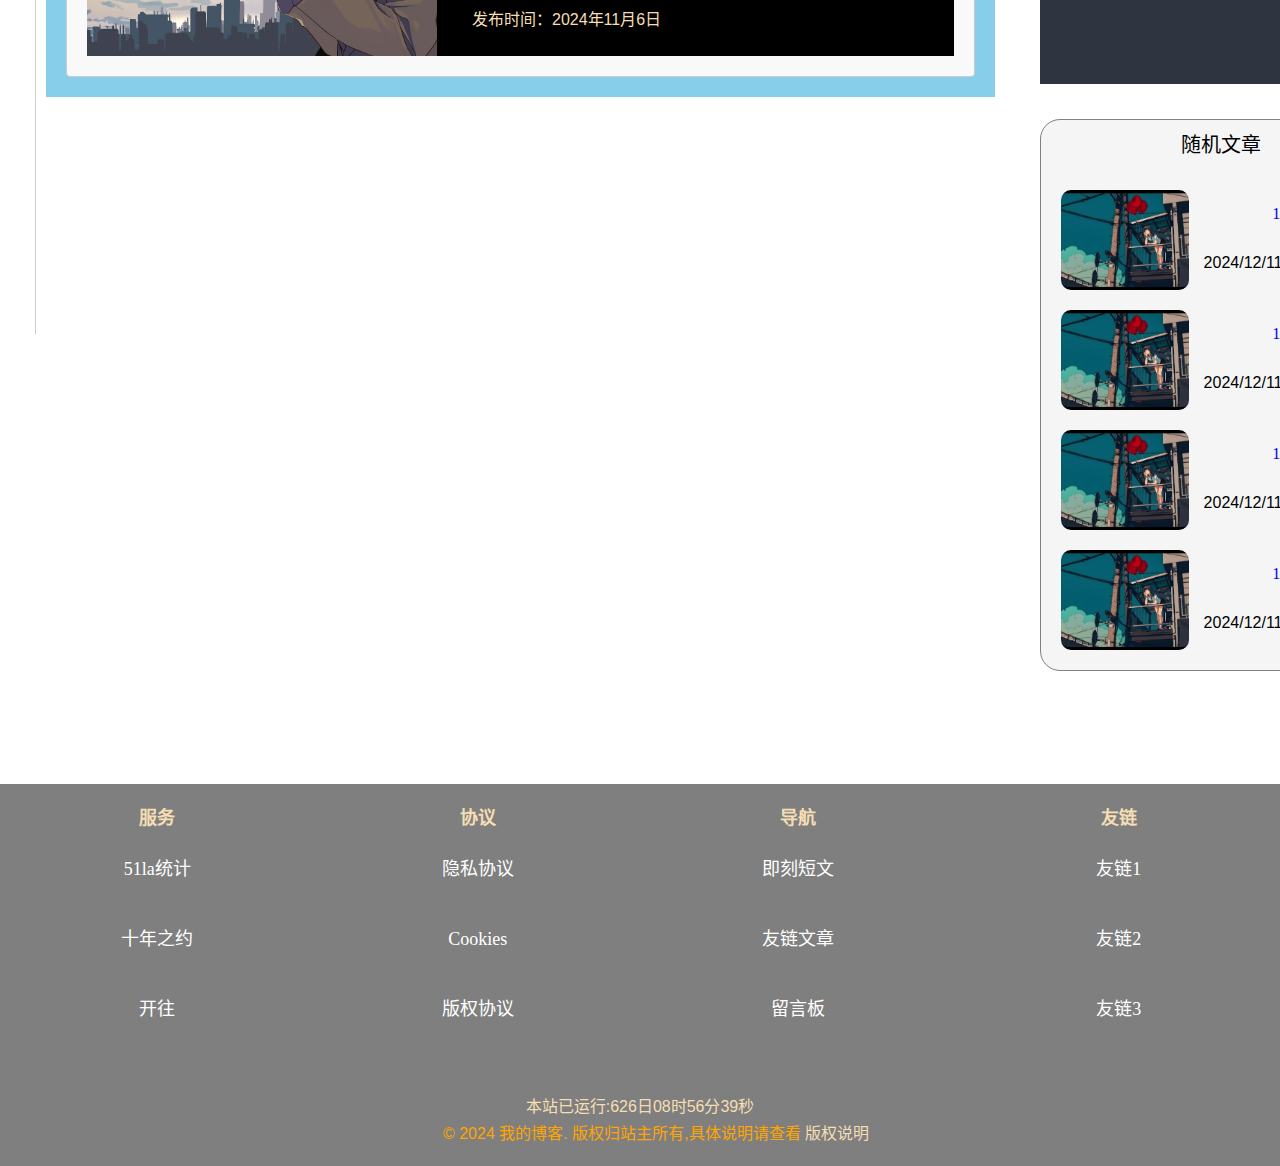
==== commit 5fa38044: "Add files via upload" ====
--- a/html/index.html
+++ b/html/index.html
@@ -5,13 +5,13 @@
   <meta charset="UTF-8">
   <meta name="viewport" content="width=device-width, initial-scale=1.0">
   <title class="headerContent">个人博客</title>
-  <link rel="stylesheet" href="/css/styles.css">
+  <link rel="stylesheet" href="../../css/styles.css">
   <!-- 引入公共样式 -->
-  <link rel="stylesheet" href="/css/common.css">
+  <link rel="stylesheet" href="../../css/common.css">
   <!-- 引入初始化样式 -->
-  <link rel="stylesheet" href="/css/Initialize.css">
+  <link rel="stylesheet" href="../../css/Initialize.css">
   <!-- 引入网站小图标 -->
-  <link rel="icon" href="/dragon.ico">
+  <link rel="icon" href="./dragon.ico">
   <style>
     .box {
       display: flex;
@@ -200,7 +200,7 @@
         <li class="dropdown3">
           <a href="#" class="dropbtn3">待开发</a>
           <div class="dropdown-content3">
-            <a href="/html/未完成工程/歌词.html">音乐</a>
+            <a href="./html/未完成工程/歌词.html">音乐</a>
             <a href="#">Link 2</a>
             <a href="#">Link 3</a>
           </div>
@@ -208,8 +208,8 @@
         <li class="dropdown4">
           <a href="#" class="dropbtn4">社交</a>
           <div class="dropdown-content4">
-            <a href="/html/网站收藏.html">网页资源</a>
-            <a href="/html/笔记.html">实况记录</a>
+            <a href="./html/网站收藏.html">网页资源</a>
+            <a href="./html/笔记.html">实况记录</a>
             <a href="#">Link 3</a>
           </div>
         </li>
@@ -238,7 +238,7 @@
       <h2>欢迎来到我的博客</h2>
       <!-- 个人网站链接 -->
       <div class="web_address">
-        <a href="/html/文章.html" title="脸书" target="_blank" style="color:#3B5998 ;"></a>
+        <a href="./html/文章.html" title="脸书" target="_blank" style="color:#3B5998 ;"></a>
         <a href="#" title="推特" style="color: #1DA1F2;"> </a>
         <a href="#" title="微博" style="color: #E6162D">  </a>
         <a href="#" title="steam" style="color: #e3e704;"> </a>
@@ -267,12 +267,12 @@
           <a href="#" id="openSection" style=" margin: 0 50px;">+</a>
         </div>
         <ul class="content1">
-          <li><img src="/img/background9.jpg" alt="背景9"></li>
-          <li><img src="/img/background3.jpg" alt="背景3"></li>
-          <li><img src="/img/background5.jpg" alt="背景5"></li>
-          <li><img src="/img/background7.jpg" alt="背景7"></li>
-          <li><img src="/img/background10.jpg" alt="背景10"></li>
-          <li><img src="/img/background2.jpg" alt="背景2"></li>
+          <li><img src="../../img/background9.jpg" alt="背景9"></li>
+          <li><img src="../../img/background3.jpg" alt="背景3"></li>
+          <li><img src="../../img/background5.jpg" alt="背景5"></li>
+          <li><img src="../../img/background7.jpg" alt="背景7"></li>
+          <li><img src="../../img/background10.jpg" alt="背景10"></li>
+          <li><img src="../../img/background2.jpg" alt="背景2"></li>
         </ul>
       </div>
     </div>
@@ -286,12 +286,12 @@
         <!-- 轮播图 -->
         <div class="banner">
           <!-- 左侧图片区域 -->
-          <a href="/html/引入字体图标的方法.html" id="banner-link">
-            <img src="/img/background3.jpg" alt="Initial Image" id="banner_img">
+          <a href="./html/引入字体图标的方法.html" id="banner-link">
+            <img src="../../img/background3.jpg" alt="Initial Image" id="banner_img">
           </a>
           <!-- 右侧内容区域 -->
           <div class="banner_content">
-            <a href="/html/引入字体图标的方法.html" id="a-link">
+            <a href="./html/引入字体图标的方法.html" id="a-link">
               <h3>html中引入字体图片的方法(全流程)</h3>
             </a>
             <div class="p">
@@ -321,12 +321,12 @@
           <div class="tab-content-container">
             <div class="tab-content active" id="content-1">
               <div class="banner">
-                <a href="/html/引入字体图标的方法.html" id="banner-link">
-                  <img src="/img/background3.jpg" alt="Initial Image" id="banner_img">
+                <a href="./html/引入字体图标的方法.html" id="banner-link">
+                  <img src="../../img/background3.jpg" alt="Initial Image" id="banner_img">
                 </a>
                 <!-- 右侧内容区域 -->
                 <div class="banner_content">
-                  <a href="/html/引入字体图标的方法.html" id="a-link">
+                  <a href="./html/引入字体图标的方法.html" id="a-link">
                     <h3>html中引入字体图片的方法(全流程)</h3>
                   </a>
                   <div class="p">
@@ -338,12 +338,12 @@
             </div>
             <div class="tab-content" id="content-2">
               <div class="banner">
-                <a href="/html/引入字体图标的方法.html" id="banner-link">
-                  <img src="/img/background3.jpg" alt="Initial Image" id="banner_img">
+                <a href="./html/引入字体图标的方法.html" id="banner-link">
+                  <img src="../../img/background3.jpg" alt="Initial Image" id="banner_img">
                 </a>
                 <!-- 右侧内容区域 -->
                 <div class="banner_content">
-                  <a href="/html/引入字体图标的方法.html" id="a-link">
+                  <a href="./html/引入字体图标的方法.html" id="a-link">
                     <h3>html中引入字体图片的方法(全流程)</h3>
                   </a>
                   <div class="p">
@@ -356,12 +356,12 @@
             <div class="tab-content" id="content-3">
 
               <div class="banner">
-                <a href="/html/引入字体图标的方法.html" id="banner-link">
-                  <img src="/img/background3.jpg" alt="Initial Image" id="banner_img">
+                <a href="./html/引入字体图标的方法.html" id="banner-link">
+                  <img src="../../img/background3.jpg" alt="Initial Image" id="banner_img">
                 </a>
                 <!-- 右侧内容区域 -->
                 <div class="banner_content">
-                  <a href="/html/引入字体图标的方法.html" id="a-link">
+                  <a href="./html/引入字体图标的方法.html" id="a-link">
                     <h3>html中引入字体图片的方法(全流程)</h3>
                   </a>
                   <div class="p">
@@ -381,11 +381,11 @@
       <!-- 个人头像 -->
       <div class="user">
         <div class="box1">
-          <img src="/img/头像.jpg" alt="" id="img1">
+          <img src="../../img/头像.jpg" alt="" id="img1">
           <h3>&nbsp;新的一天</h3>
           <h3>2024年的理想开始实现了吗？</h3>
           <div class="web_address">
-            <a href="/html/文章.html" title="脸书" target="_blank" style="color:#3B5998 ;"></a>
+            <a href="./html/文章.html" title="脸书" target="_blank" style="color:#3B5998 ;"></a>
             <a href="#" title="推特" style="color: #1DA1F2;"> </a>
             <a href="#" title="微博" style="color: #E6162D">  </a>
             <a href="#" title="steam" style="color: #e3e704;"> </a>
@@ -405,7 +405,7 @@
         <div class="randomBox">
           <div class="title">随机文章</div>
           <div class="article">
-            <a href="#"><img src="/img/background9.jpg" alt=""></a>
+            <a href="#"><img src="../../img/background9.jpg" alt=""></a>
             <div class="message">
               <a href="#">
                 123</a>
@@ -414,7 +414,7 @@
           </div>
 
           <div class="article">
-            <a href="#"><img src="/img/background9.jpg" alt=""></a>
+            <a href="#"><img src="../../img/background9.jpg" alt=""></a>
             <div class="message">
               <a href="#">
                 123</a>
@@ -423,7 +423,7 @@
           </div>
 
           <div class="article">
-            <a href="#"><img src="/img/background9.jpg" alt=""></a>
+            <a href="#"><img src="../../img/background9.jpg" alt=""></a>
             <div class="message">
               <a href="#">
                 123</a>
@@ -433,7 +433,7 @@
 
 
           <div class="article">
-            <a href="#"><img src="/img/background9.jpg" alt=""></a>
+            <a href="#"><img src="../../img/background9.jpg" alt=""></a>
             <div class="message">
               <a href="#">
                 123</a>
@@ -516,7 +516,7 @@
     <div class="date2" style="color: wheat;"></div>
     <div class="container">
       <p>&copy; 2024 我的博客. 版权归站主所有,具体说明请查看
-        <a href="/html/版权说明.html" style="text-decoration: none; color: wheat;">版权说明</a>
+        <a href="./html/版权说明.html" style="text-decoration: none; color: wheat;">版权说明</a>
       </p>
       <!-- 添加电梯效果 -->
       <ul class="elevator">
@@ -528,8 +528,8 @@
 
     </div>
   </footer>
-  <script src="/js/scripts.js"></script>
-  <script src="/js/main.js"></script>
+  <script src="../../js/scripts.js"></script>
+  <script src="../../js/main.js"></script>
 </body>
 
 </html>